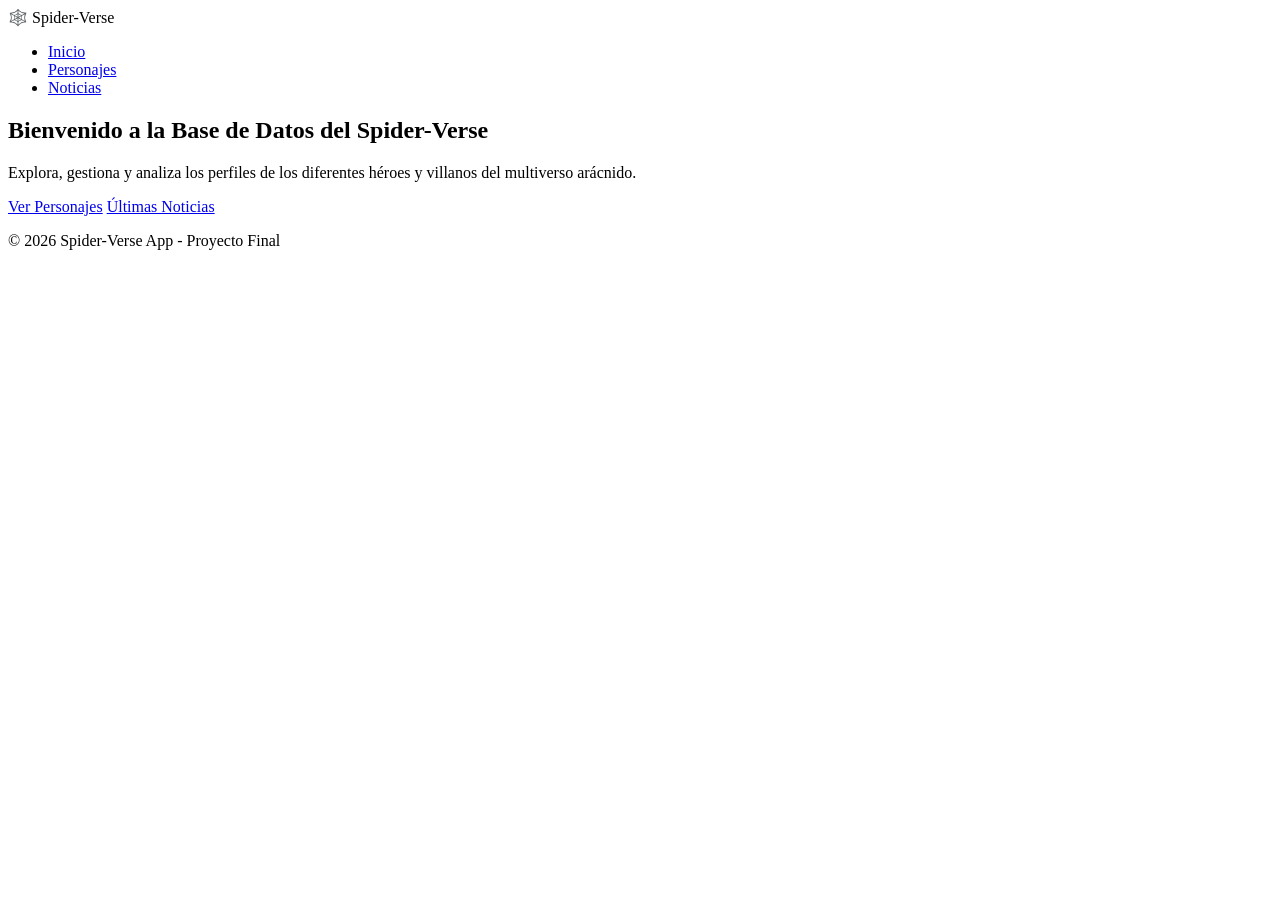
==== index.html @ ab41de61 "Maquetacion Html" ====
<!DOCTYPE html>
<html lang="es">
<head>
    <meta charset="UTF-8">
    <meta name="viewport" content="width=device-width, initial-scale=1.0">
    <title>Spider-Verse Database</title>
    <!-- Conexión con archivo estilos CSS -->
    <link rel="stylesheet" href="css/estilos.css">
</head>
<body>

    <!-- Barra de navegación -->
    <header>
        <nav class="navbar">
            <div class="logo">🕸️ Spider-Verse</div>
            <ul class="nav-links">
                <li><a href="index.html" class="active">Inicio</a></li>
                <li><a href="contenido.html">Personajes</a></li>
                <li><a href="noticias.html">Noticias</a></li>
            </ul>
        </nav>
    </header>

    <!-- Contenido Principal de Bienvenida -->
    <main class="welcome-container">
        <section class="hero">
            <h1>Bienvenido a la Base de Datos del Spider-Verse</h1>
            <p>Explora, gestiona y analiza los perfiles de los diferentes héroes y villanos del multiverso arácnido.</p>
            <div class="hero-buttons">
                <a href="contenido.html" class="btn-primary">Ver Personajes</a>
                <a href="noticias.html" class="btn-secondary">Últimas Noticias</a>
            </div>
        </section>
    </main>

    <!-- Pie de página -->
    <footer>
        <p>&copy; 2026 Spider-Verse App - Proyecto Final</p>
    </footer>

</body>
</html>
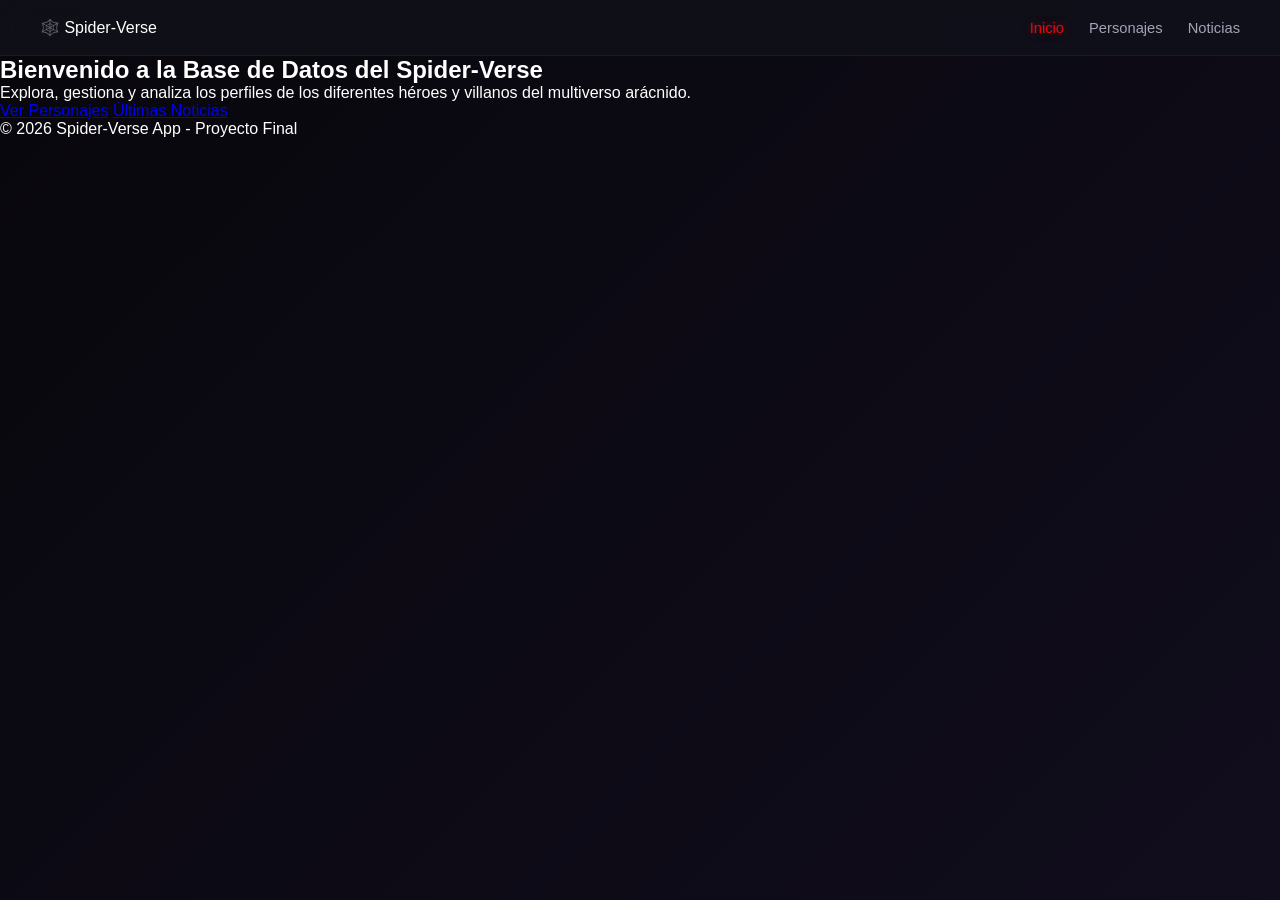
==== commit 427764dc: "Añadiendo mejoras a contenido" ====
--- a/index.html
+++ b/index.html
@@ -5,7 +5,7 @@
     <meta name="viewport" content="width=device-width, initial-scale=1.0">
     <title>Spider-Verse Database</title>
     <!-- Conexión con archivo estilos CSS -->
-    <link rel="stylesheet" href="css/estilos.css">
+    <link rel="stylesheet" href="css/styles.css">
 </head>
 <body>
 
--- a/css/styles.css
+++ b/css/styles.css
@@ -0,0 +1,277 @@
+/* ==========================================
+   1. VARIABLES DE DISEÑO (LOOK PREMIUM)
+   ========================================== */
+:root {
+    --bg-principal: #08070c;
+    --bg-tarjeta-heroe: rgba(20, 24, 40, 0.75);
+    --bg-tarjeta-villano: rgba(30, 15, 20, 0.75);
+    --borde-heroe: rgba(0, 123, 255, 0.25);
+    --borde-heroe-hover: #007bff;
+    --borde-villano: rgba(220, 53, 69, 0.25);
+    --borde-villano-hover: #ff3344;
+    --texto-primario: #ffffff;
+    --texto-secundario: #a0a5b5;
+    --rojo-spider: #e50914;
+}
+
+/* ==========================================
+   2. RESETEO Y FONDO GLOBAL CON GRADIENTE
+   ========================================== */
+* {
+    margin: 0;
+    padding: 0;
+    box-sizing: border-box;
+    font-family: 'Segoe UI', Tahoma, Geneva, Verdana, sans-serif;
+}
+
+body {
+    background: linear-gradient(135deg, #08070c 0%, #110d1d 100%);
+    color: var(--texto-primario);
+    min-height: 100vh;
+    padding-bottom: 60px;
+    background-attachment: fixed;
+}
+
+/* ==========================================
+   3. BARRA DE NAVEGACIÓN MODERNA (GLASSMORPHISM)
+   ========================================== */
+.navbar {
+    background: rgba(17, 17, 26, 0.85);
+    backdrop-filter: blur(12px);
+    -webkit-backdrop-filter: blur(12px);
+    padding: 18px 40px;
+    display: flex;
+    justify-content: space-between;
+    align-items: center;
+    border-bottom: 1px solid rgba(255, 255, 255, 0.05);
+    position: sticky;
+    top: 0;
+    z-index: 1000;
+}
+
+.nav-brand {
+    font-size: 1.35rem;
+    font-weight: bold;
+    letter-spacing: 1.2px;
+    text-transform: uppercase;
+}
+
+.nav-brand span {
+    color: var(--rojo-spider);
+    text-shadow: 0 0 10px rgba(229, 9, 20, 0.4);
+}
+
+.nav-links {
+    list-style: none;
+    display: flex;
+    gap: 25px;
+}
+
+.nav-links a {
+    color: var(--texto-secundario);
+    text-decoration: none;
+    font-size: 0.92rem;
+    font-weight: 500;
+    transition: all 0.3s ease;
+}
+
+.nav-links a:hover, 
+.nav-links a.active {
+    color: var(--rojo-spider);
+    text-shadow: 0 0 8px rgba(229, 9, 20, 0.5);
+}
+
+/* ==========================================
+   4. CABECERA Y BOTONES DE FILTRO
+   ========================================== */
+.main-header {
+    text-align: center;
+    padding: 50px 20px 25px 20px;
+}
+
+.main-header h1 {
+    font-size: 2.5rem;
+    font-weight: 800;
+    letter-spacing: -0.5px;
+    margin-bottom: 25px;
+    background: linear-gradient(180deg, #ffffff 0%, #a5a5a5 100%);
+    -webkit-background-clip: text;
+    background-clip: text; /* Corregido para evitar advertencias de compatibilidad */
+    -webkit-text-fill-color: transparent;
+}
+
+.botones-orden {
+    display: flex;
+    justify-content: center;
+    gap: 15px;
+}
+
+.botones-orden button {
+    background: rgba(255, 255, 255, 0.06);
+    color: var(--texto-primario);
+    border: 1px solid rgba(255, 255, 255, 0.1);
+    padding: 10px 22px;
+    font-size: 0.85rem;
+    font-weight: 600;
+    border-radius: 6px;
+    cursor: pointer;
+    transition: all 0.2s ease;
+    letter-spacing: 0.3px;
+}
+
+.botones-orden button:hover {
+    background: var(--texto-primario);
+    color: #000000;
+    transform: translateY(-2px);
+    box-shadow: 0 5px 15px rgba(255, 255, 255, 0.12);
+}
+
+/* ==========================================
+   5. SECCIONES Y TEXTOS INTERMEDIOS
+   ========================================== */
+.section-title {
+    font-size: 1.5rem;
+    color: var(--rojo-spider);
+    text-transform: uppercase;
+    font-weight: bold;
+    letter-spacing: 1px;
+    margin: 45px 0 15px 0;
+}
+
+.construction-text {
+    font-style: italic;
+    color: #4f4f66;
+    font-size: 0.95rem;
+    margin-bottom: 25px;
+}
+
+/* ==========================================
+   6. GRID DE TARJETAS ADAPTABLE
+   ========================================== */
+.cards-grid {
+    display: grid;
+    grid-template-columns: repeat(auto-fit, minmax(290px, 1fr));
+    gap: 35px;
+    padding: 20px;
+    width: 100%;
+    max-width: 1240px;
+    margin: 0 auto;
+}
+
+/* ==========================================
+   7. TARJETAS (ESTILO PREMIUM EN DETALLE)
+   ========================================== */
+.card {
+    background: var(--bg-tarjeta-heroe) !important;
+    backdrop-filter: blur(8px);
+    -webkit-backdrop-filter: blur(8px);
+    border: 1px solid var(--borde-heroe);
+    border-radius: 16px;
+    overflow: hidden;
+    display: flex;
+    flex-direction: column;
+    min-height: 590px;
+    box-shadow: 0 10px 30px rgba(0, 0, 0, 0.4);
+    transition: all 0.4s cubic-bezier(0.165, 0.84, 0.44, 1);
+    text-align: left;
+}
+
+.card:hover {
+    transform: translateY(-8px);
+    border-color: var(--borde-heroe-hover);
+    box-shadow: 0 15px 35px rgba(0, 123, 255, 0.25);
+}
+
+/* Contenedor para controlar el efecto Zoom de la imagen */
+.card-img-container {
+    width: 100%;
+    height: 320px;
+    overflow: hidden;
+    border-bottom: 1px solid rgba(255, 255, 255, 0.06);
+}
+
+.card-img {
+    width: 100%;
+    height: 100%;
+    object-fit: cover;
+    display: block;
+    transition: transform 0.5s ease;
+}
+
+.card:hover .card-img {
+    transform: scale(1.04);
+}
+
+/* Cuerpo interno de la tarjeta */
+.card .card-body {
+    padding: 24px;
+    display: flex;
+    flex-direction: column;
+    gap: 10px;
+    background: transparent;
+    color: var(--texto-primario);
+    flex-grow: 1;
+}
+
+.card-title {
+    font-size: 1.5rem;
+    font-weight: bold;
+    letter-spacing: -0.3px;
+    margin-top: 2px;
+}
+
+.card-desc {
+    font-size: 0.88rem;
+    color: var(--texto-secundario);
+    line-height: 1.5;
+    margin-bottom: 6px;
+}
+
+.card .card-body p {
+    font-size: 0.92rem;
+    color: var(--texto-secundario);
+}
+
+.card .card-body p strong {
+    color: var(--texto-primario);
+    font-weight: 600;
+}
+
+/* ==========================================
+   8. COMPLEMENTOS Y HOVERS PARA VILLANOS
+   ========================================== */
+.card.villano {
+    background: var(--bg-tarjeta-villano) !important;
+    border-color: var(--borde-villano);
+}
+
+.card.villano:hover {
+    border-color: var(--borde-villano-hover);
+    box-shadow: 0 15px 35px rgba(220, 53, 69, 0.25);
+}
+
+/* ==========================================
+   9. BADGES / ETIQUETAS DE TEXTO REDONDEADAS
+   ========================================== */
+.tag-badge {
+    display: inline-block;
+    padding: 5px 12px;
+    font-size: 0.7rem;
+    font-weight: bold;
+    text-transform: uppercase;
+    border-radius: 20px;
+    width: fit-content;
+    letter-spacing: 0.8px;
+}
+
+.badge-heroe {
+    background: rgba(0, 123, 255, 0.15);
+    color: #3399ff;
+    border: 1px solid rgba(0, 123, 255, 0.25);
+}
+
+.badge-villano {
+    background: rgba(220, 53, 69, 0.15);
+    color: #ff4d5a;
+    border: 1px solid rgba(220, 53, 69, 0.25);
+}
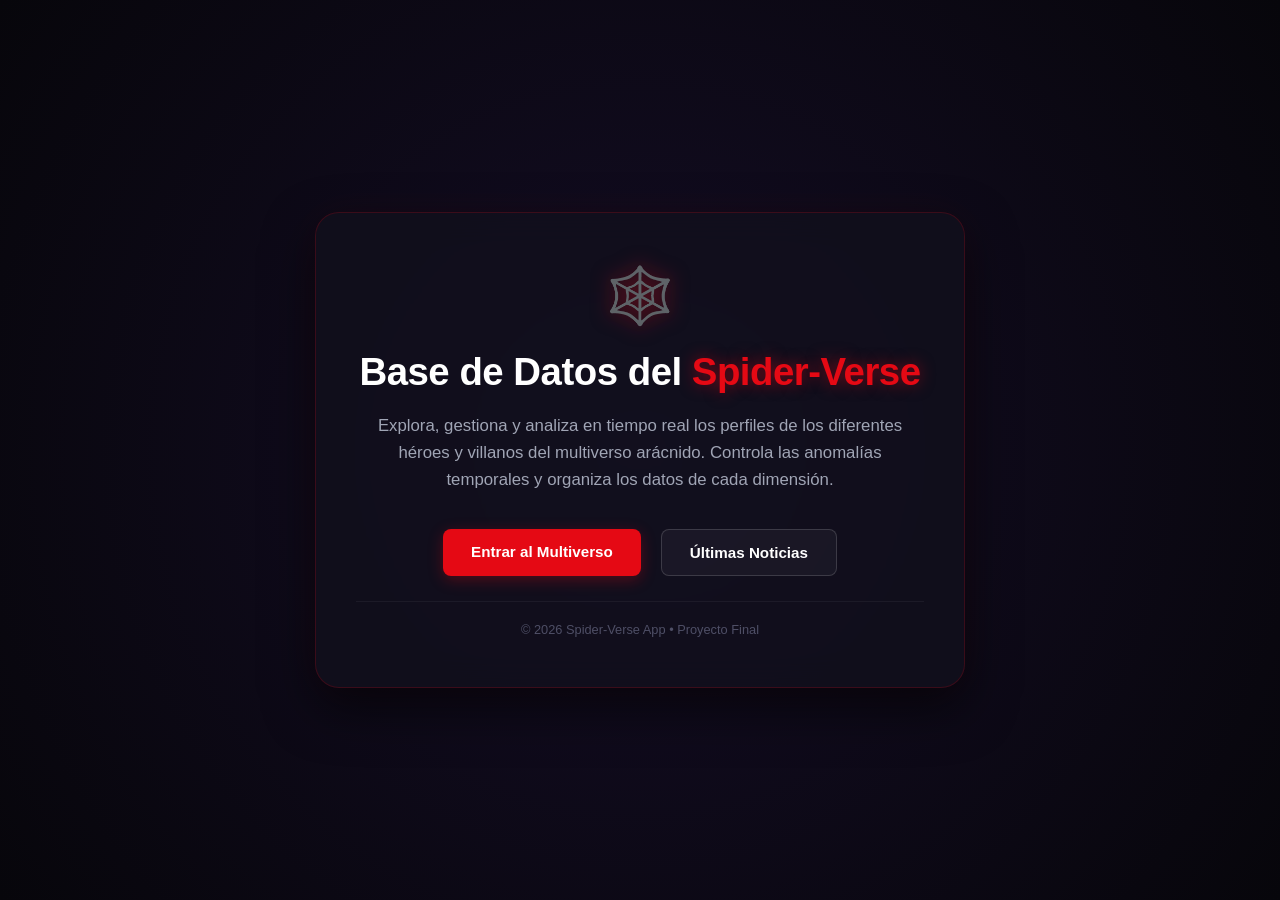
==== commit b6f56fe5: "Organizando inicio" ====
--- a/index.html
+++ b/index.html
@@ -3,40 +3,38 @@
 <head>
     <meta charset="UTF-8">
     <meta name="viewport" content="width=device-width, initial-scale=1.0">
-    <title>Spider-Verse Database</title>
-    <!-- Conexión con archivo estilos CSS -->
+    <title>Spider-Verse - Bienvenidos</title>
+    <!-- Enlace al archivo CSS unificado -->
     <link rel="stylesheet" href="css/styles.css">
 </head>
-<body>
+<body class="welcome-page">
 
-    <!-- Barra de navegación -->
-    <header>
-        <nav class="navbar">
-            <div class="logo">🕸️ Spider-Verse</div>
-            <ul class="nav-links">
-                <li><a href="index.html" class="active">Inicio</a></li>
-                <li><a href="contenido.html">Personajes</a></li>
-                <li><a href="noticias.html">Noticias</a></li>
-            </ul>
-        </nav>
-    </header>
+    <!-- CONTENEDOR CENTRAL DE BIENVENIDA -->
+    <div class="welcome-container">
+        <div class="welcome-card">
+            <!-- Icono Arácnido Estilizado -->
+            <div class="spider-logo-icon">🕸️</div>
+            
+            <!-- Título Principal con Degradado -->
+            <h1 class="welcome-title">Base de Datos del <span>Spider-Verse</span></h1>
+            
+            <!-- Descripción de la plataforma -->
+            <p class="welcome-text">
+                Explora, gestiona y analiza en tiempo real los perfiles de los diferentes héroes y villanos del multiverso arácnido. Controla las anomalías temporales y organiza los datos de cada dimensión.
+            </p>
 
-    <!-- Contenido Principal de Bienvenida -->
-    <main class="welcome-container">
-        <section class="hero">
-            <h1>Bienvenido a la Base de Datos del Spider-Verse</h1>
-            <p>Explora, gestiona y analiza los perfiles de los diferentes héroes y villanos del multiverso arácnido.</p>
-            <div class="hero-buttons">
-                <a href="contenido.html" class="btn-primary">Ver Personajes</a>
-                <a href="noticias.html" class="btn-secondary">Últimas Noticias</a>
+            <!-- Botones de Acción Interactivos -->
+            <div class="welcome-actions">
+                <a href="contenido.html" class="btn-primary">Entrar al Multiverso</a>
+                <a href="#" class="btn-secondary">Últimas Noticias</a>
             </div>
-        </section>
-    </main>
 
-    <!-- Pie de página -->
-    <footer>
-        <p>&copy; 2026 Spider-Verse App - Proyecto Final</p>
-    </footer>
+            <!-- Footer con derechos de autor -->
+            <footer class="welcome-footer">
+                &copy; 2026 Spider-Verse App &bull; Proyecto Final
+            </footer>
+        </div>
+    </div>
 
 </body>
 </html>
--- a/css/styles.css
+++ b/css/styles.css
@@ -1,5 +1,5 @@
 /* ==========================================
-   1. VARIABLES DE DISEÑO (LOOK PREMIUM)
+   1. CONFIGURACIÓN GLOBAL Y VARIABLES
    ========================================== */
 :root {
     --bg-principal: #08070c;
@@ -14,9 +14,6 @@
     --rojo-spider: #e50914;
 }
 
-/* ==========================================
-   2. RESETEO Y FONDO GLOBAL CON GRADIENTE
-   ========================================== */
 * {
     margin: 0;
     padding: 0;
@@ -24,8 +21,23 @@
     font-family: 'Segoe UI', Tahoma, Geneva, Verdana, sans-serif;
 }
 
-body {
-    background: linear-gradient(135deg, #08070c 0%, #110d1d 100%);
+/* ==========================================
+   2. FONDOS INDEPENDIENTES POR PÁGINA (LA SOLUCIÓN)
+   ========================================== */
+
+/* Fondo exclusivo para el index.html */
+body.welcome-page {
+    display: flex;
+    justify-content: center;
+    align-items: center;
+    min-height: 100vh;
+    padding: 20px;
+    background: radial-gradient(circle at center, #140d25 0%, #07060b 100%) !important;
+}
+
+/* Fondo exclusivo para el contenido.html */
+body.characters-page {
+    background: linear-gradient(135deg, #08070c 0%, #110d1d 100%) !important;
     color: var(--texto-primario);
     min-height: 100vh;
     padding-bottom: 60px;
@@ -33,7 +45,107 @@
 }
 
 /* ==========================================
-   3. BARRA DE NAVEGACIÓN MODERNA (GLASSMORPHISM)
+   3. ESTILOS DE LA PÁGINA DE INICIO (INDEX)
+   ========================================== */
+.welcome-container {
+    width: 100%;
+    max-width: 650px;
+    animation: fadeInWelcome 0.8s ease-out;
+}
+
+.welcome-card {
+    background: rgba(18, 16, 28, 0.75);
+    backdrop-filter: blur(16px);
+    -webkit-backdrop-filter: blur(16px);
+    border: 1px solid rgba(229, 9, 20, 0.2);
+    border-radius: 24px;
+    padding: 50px 40px;
+    text-align: center;
+    box-shadow: 0 20px 50px rgba(0, 0, 0, 0.6), 0 0 40px rgba(229, 9, 20, 0.05);
+}
+
+.spider-logo-icon {
+    font-size: 3.5rem;
+    margin-bottom: 20px;
+    filter: drop-shadow(0 0 10px rgba(229, 9, 20, 0.5));
+    animation: pulseSpider 3s infinite ease-in-out;
+}
+
+.welcome-title {
+    font-size: 2.4rem;
+    font-weight: 800;
+    letter-spacing: -0.5px;
+    margin-bottom: 18px;
+    color: #ffffff;
+    line-height: 1.2;
+}
+
+.welcome-title span {
+    color: var(--rojo-spider);
+    text-shadow: 0 0 15px rgba(229, 9, 20, 0.5);
+}
+
+.welcome-text {
+    color: var(--texto-secundario);
+    font-size: 1.05rem;
+    line-height: 1.6;
+    margin-bottom: 35px;
+}
+
+.welcome-actions {
+    display: flex;
+    justify-content: center;
+    gap: 20px;
+    flex-wrap: wrap;
+    margin-bottom: 20px;
+}
+
+.btn-primary {
+    background: var(--rojo-spider);
+    color: #ffffff;
+    text-decoration: none;
+    padding: 14px 28px;
+    font-size: 0.95rem;
+    font-weight: bold;
+    border-radius: 8px;
+    transition: all 0.3s ease;
+    box-shadow: 0 4px 15px rgba(229, 9, 20, 0.3);
+}
+
+.btn-primary:hover {
+    background: #ff1e27;
+    transform: translateY(-2px);
+    box-shadow: 0 6px 20px rgba(229, 9, 20, 0.5);
+}
+
+.btn-secondary {
+    background: rgba(255, 255, 255, 0.04);
+    color: var(--texto-primario);
+    text-decoration: none;
+    border: 1px solid rgba(255, 255, 255, 0.15);
+    padding: 14px 28px;
+    font-size: 0.95rem;
+    font-weight: bold;
+    border-radius: 8px;
+    transition: all 0.3s ease;
+}
+
+.btn-secondary:hover {
+    background: rgba(255, 255, 255, 0.1);
+    border-color: rgba(255, 255, 255, 0.3);
+    transform: translateY(-2px);
+}
+
+.welcome-footer {
+    font-size: 0.8rem;
+    color: #4f4f66;
+    margin-top: 25px;
+    border-top: 1px solid rgba(255, 255, 255, 0.05);
+    padding-top: 20px;
+}
+
+/* ==========================================
+   4. BARRA DE NAVEGACIÓN (CONTENIDO)
    ========================================== */
 .navbar {
     background: rgba(17, 17, 26, 0.85);
@@ -54,6 +166,7 @@
     font-weight: bold;
     letter-spacing: 1.2px;
     text-transform: uppercase;
+    color: #ffffff;
 }
 
 .nav-brand span {
@@ -82,7 +195,7 @@
 }
 
 /* ==========================================
-   4. CABECERA Y BOTONES DE FILTRO
+   5. CABECERA Y BOTONES DE FILTRO
    ========================================== */
 .main-header {
     text-align: center;
@@ -96,7 +209,7 @@
     margin-bottom: 25px;
     background: linear-gradient(180deg, #ffffff 0%, #a5a5a5 100%);
     -webkit-background-clip: text;
-    background-clip: text; /* Corregido para evitar advertencias de compatibilidad */
+    background-clip: text;
     -webkit-text-fill-color: transparent;
 }
 
@@ -127,7 +240,7 @@
 }
 
 /* ==========================================
-   5. SECCIONES Y TEXTOS INTERMEDIOS
+   6. SECCIONES Y GRID ADAPTABLE
    ========================================== */
 .section-title {
     font-size: 1.5rem;
@@ -136,6 +249,7 @@
     font-weight: bold;
     letter-spacing: 1px;
     margin: 45px 0 15px 0;
+    text-align: center;
 }
 
 .construction-text {
@@ -143,11 +257,9 @@
     color: #4f4f66;
     font-size: 0.95rem;
     margin-bottom: 25px;
-}
-
-/* ==========================================
-   6. GRID DE TARJETAS ADAPTABLE
-   ========================================== */
+    text-align: center;
+}
+
 .cards-grid {
     display: grid;
     grid-template-columns: repeat(auto-fit, minmax(290px, 1fr));
@@ -159,7 +271,7 @@
 }
 
 /* ==========================================
-   7. TARJETAS (ESTILO PREMIUM EN DETALLE)
+   7. TARJETAS (ESTILO PREMIUM CARDS)
    ========================================== */
 .card {
     background: var(--bg-tarjeta-heroe) !important;
@@ -182,7 +294,6 @@
     box-shadow: 0 15px 35px rgba(0, 123, 255, 0.25);
 }
 
-/* Contenedor para controlar el efecto Zoom de la imagen */
 .card-img-container {
     width: 100%;
     height: 320px;
@@ -202,7 +313,6 @@
     transform: scale(1.04);
 }
 
-/* Cuerpo interno de la tarjeta */
 .card .card-body {
     padding: 24px;
     display: flex;
@@ -217,7 +327,6 @@
     font-size: 1.5rem;
     font-weight: bold;
     letter-spacing: -0.3px;
-    margin-top: 2px;
 }
 
 .card-desc {
@@ -237,9 +346,7 @@
     font-weight: 600;
 }
 
-/* ==========================================
-   8. COMPLEMENTOS Y HOVERS PARA VILLANOS
-   ========================================== */
+/* Modificadores para Villanos */
 .card.villano {
     background: var(--bg-tarjeta-villano) !important;
     border-color: var(--borde-villano);
@@ -251,7 +358,7 @@
 }
 
 /* ==========================================
-   9. BADGES / ETIQUETAS DE TEXTO REDONDEADAS
+   8. BADGES / ETIQUETAS
    ========================================== */
 .tag-badge {
     display: inline-block;
@@ -274,4 +381,17 @@
     background: rgba(220, 53, 69, 0.15);
     color: #ff4d5a;
     border: 1px solid rgba(220, 53, 69, 0.25);
+}
+
+/* ==========================================
+   9. ANIMACIONES
+   ========================================== */
+@keyframes fadeInWelcome {
+    from { opacity: 0; transform: translateY(20px); }
+    to { opacity: 1; transform: translateY(0); }
+}
+
+@keyframes pulseSpider {
+    0%, 100% { transform: scale(1); filter: drop-shadow(0 0 10px rgba(229, 9, 20, 0.4)); }
+    50% { transform: scale(1.08); filter: drop-shadow(0 0 20px rgba(229, 9, 20, 0.7)); }
 }
